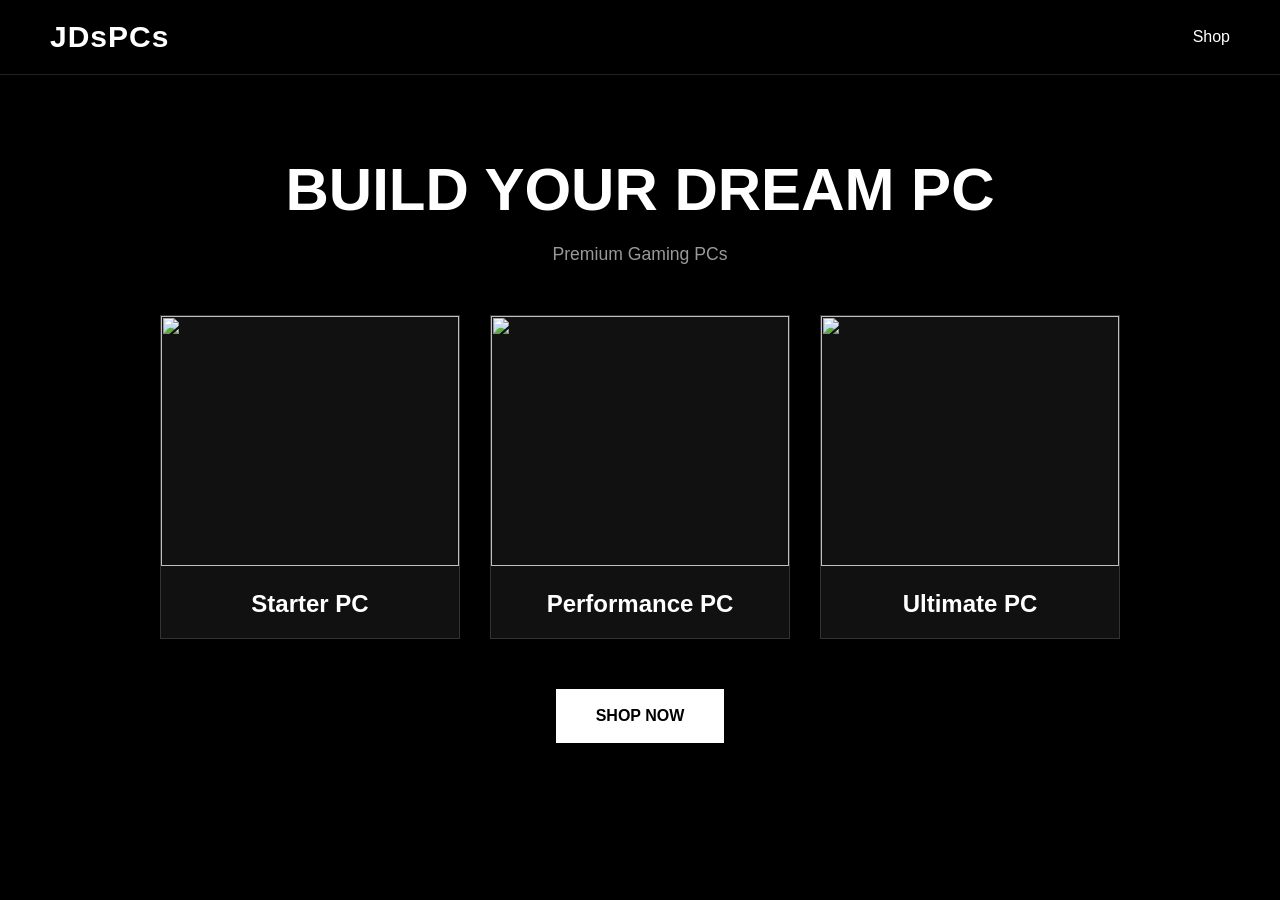
==== index.html @ 3a9521a5 "Add files via upload" ====
<!DOCTYPE html>
<html>
<head>
<link rel="stylesheet" href="style.css">
<meta charset="UTF-8">
<meta name="viewport" content="width=device-width, initial-scale=1.0">
<title>JDsPCs</title>

<style>

*{
margin:0;
padding:0;
box-sizing:border-box;
font-family:Arial,sans-serif;
}

body{
background:black;
color:white;
}

nav{
display:flex;
justify-content:space-between;
padding:20px 50px;
border-bottom:1px solid #222;
}

.logo{
font-size:30px;
font-weight:bold;
}

nav a{
color:white;
text-decoration:none;
}

.hero{
text-align:center;
padding:80px 20px;
}

.hero h1{
font-size:60px;
margin-bottom:20px;
}

.hero p{
color:#999;
margin-bottom:50px;
}

.featured{
display:flex;
justify-content:center;
gap:30px;
flex-wrap:wrap;
}

.pc{
width:300px;
background:#111;
border:1px solid #333;
}

.pc img{
width:100%;
height:250px;
object-fit:cover;
}

.pc h2{
padding:20px;
}

.shop-btn{
display:inline-block;
margin-top:50px;
padding:18px 40px;
background:white;
color:black;
text-decoration:none;
font-weight:bold;
}

</style>
</head>

<body>

<nav>
<div class="logo">JDsPCs</div>

<a href="shop.html">Shop</a>
</nav>

<section class="hero">

<h1>BUILD YOUR DREAM PC</h1>

<p>Premium Gaming PCs</p>

<div class="featured">

<div class="pc">
<img src="https://images.unsplash.com/photo-1587202372775-e229f172b9d7?w=800">
<h2>Starter PC</h2>
</div>

<div class="pc">
<img src="https://images.unsplash.com/photo-1593640408182-31c70c8268f5?w=800">
<h2>Performance PC</h2>
</div>

<div class="pc">
<img src="https://images.unsplash.com/photo-1547082299-de196ea013d6?w=800">
<h2>Ultimate PC</h2>
</div>

</div>

<a href="shop.html" class="shop-btn">
SHOP NOW
</a>

</section>

</body>
</html>
---- style.css ----
/* =========================
JDsPCs Main Stylesheet
========================= */

*{
margin:0;
padding:0;
box-sizing:border-box;
font-family:'Segoe UI',sans-serif;
}

html{
scroll-behavior:smooth;
}

body{
background:#000;
color:#fff;
overflow-x:hidden;
}

/* =========================
ANIMATIONS
========================= */

@keyframes fadeUp{

from{
opacity:0;
transform:translateY(30px);
}

to{
opacity:1;
transform:translateY(0);
}

}

@keyframes glow{

0%{
box-shadow:0 0 5px rgba(255,255,255,.1);
}

50%{
box-shadow:0 0 15px rgba(255,255,255,.25);
}

100%{
box-shadow:0 0 5px rgba(255,255,255,.1);
}

}

/* =========================
NAVBAR
========================= */

nav{
display:flex;
justify-content:space-between;
align-items:center;
padding:20px 50px;
border-bottom:1px solid #222;
background:#000;
position:sticky;
top:0;
z-index:1000;
}

.logo{
font-size:2rem;
font-weight:700;
letter-spacing:1px;
}

.nav-links a{
color:white;
text-decoration:none;
margin-left:25px;
transition:.3s;
}

.nav-links a:hover

/* =========================
CART BADGE
========================= */

#cartCount{
background:white;
color:black;
padding:2px 8px;
border-radius:50px;
font-weight:bold;
margin-left:6px;
transition:.3s;
}

#cartCount:hover{
transform:scale(1.15);
}

/* =========================
HERO SECTION
========================= */

.hero{
text-align:center;
padding:100px 20px;
animation:fadeUp .7s ease;
}

.hero h1{
font-size:4rem;
margin-bottom:20px;
}

.hero p{
color:#999;
font-size:1.1rem;
}

/* =========================
PRODUCTS
========================= */

.shop-grid{
display:grid;
grid-template-columns:repeat(auto-fit,minmax(320px,1fr));
gap:30px;
padding:40px;
max-width:1500px;
margin:auto;
}

.pc-card{
background:#111;
border:1px solid #222;
overflow:hidden;
transition:.3s;
animation:fadeUp .6s ease forwards;
}

.pc-card:hover{
transform:translateY(-10px);
border-color:#555;
}

.pc-card img{
width:100%;
height:250px;
object-fit:cover;
}

.pc-info{
padding:20px;
}

.pc-info h2{
margin-bottom:15px;
}

.spec{
color:#aaa;
margin-bottom:8px;
}

.price{
font-size:2rem;
font-weight:bold;
margin-top:15px;
}

/* =========================
BUTTONS
========================= */

button,
.cart-btn,
.shop-btn,
.checkout-btn,
.clear-btn{

background:white;
color:black;
border:none;
padding:15px 25px;
font-weight:bold;
cursor:pointer;
transition:all .25s ease;

}

button:hover,
.cart-btn:hover,
.shop-btn:hover,
.checkout-btn:hover{

transform:translateY(-4px);

box-shadow:
0 0 10px rgba(255,255,255,.4),
0 0 20px rgba(255,255,255,.2);

}

button:active,
.cart-btn:active,
.shop-btn:active,
.checkout-btn:active{

transform:translateY(1px) scale(.97);

}

.clear-btn{
background:#222;
color:white;
border:1px solid #444;
}

.clear-btn:hover{
transform:translateY(-4px);
background:#333;
}

/* =========================
CART PAGE
========================= */

.cart-container{
max-width:1400px;
margin:auto;
padding:30px;
display:grid;
grid-template-columns:2fr 1fr;
gap:30px;
}

.cart-item{
background:#111;
border:1px solid #222;
padding:25px;
margin-bottom:20px;
display:flex;
justify-content:space-between;
align-items:center;
animation:fadeUp .4s ease;
}

.item-details h2{
margin-bottom:10px;
}

.item-price{
color:#999;
}

.controls{
display:flex;
align-items:center;
gap:10px;
}

.quantity{
font-size:18px;
min-width:30px;
text-align:center;
}

/* =========================
ORDER SUMMARY
========================= */

.summary{
background:#111;
border:1px solid #222;
padding:30px;
height:fit-content;
position:sticky;
top:100px;
animation:fadeUp .5s ease;
}

.summary h2{
margin-bottom:20px;
}

.total{
font-size:2rem;
font-weight:bold;
margin:20px 0;
}

/* =========================
FOOTER
========================= */

footer{
text-align:center;
padding:50px;
color:#666;
}

/* =========================
MOBILE
========================= */

@media(max-width:900px){

.hero h1{
font-size:2.5rem;
}

.cart-container{
grid-template-columns:1fr;
}

nav{
padding:20px;
}

.shop-grid{
padding:20px;
}

}
.shop-controls{
display:flex;
justify-content:center;
gap:15px;
padding:20px;
flex-wrap:wrap;
}

#searchInput{
width:300px;
padding:14px;
background:#111;
border:1px solid #333;
color:white;
font-size:16px;
}

#searchInput:focus{
outline:none;
border-color:white;
}

#sortSelect{
padding:14px;
background:#111;
border:1px solid #333;
color:white;
cursor:pointer;
}
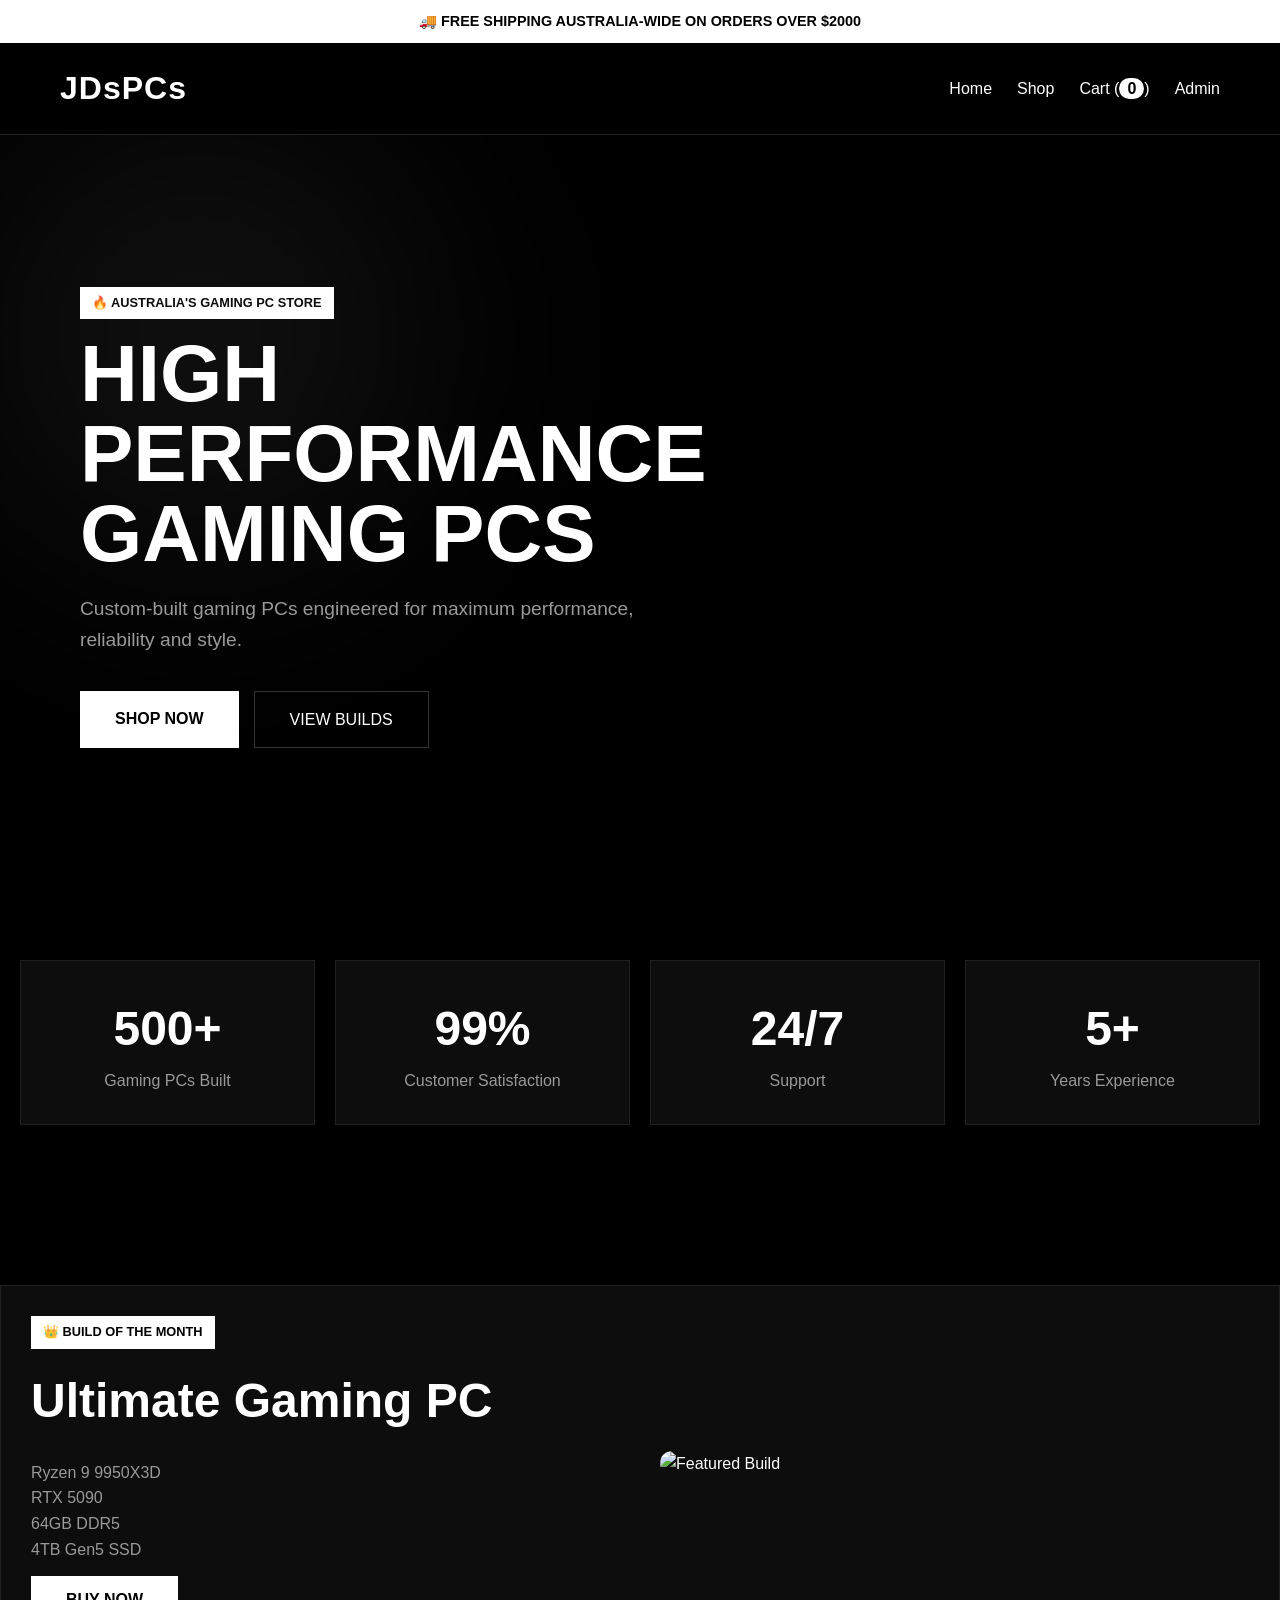
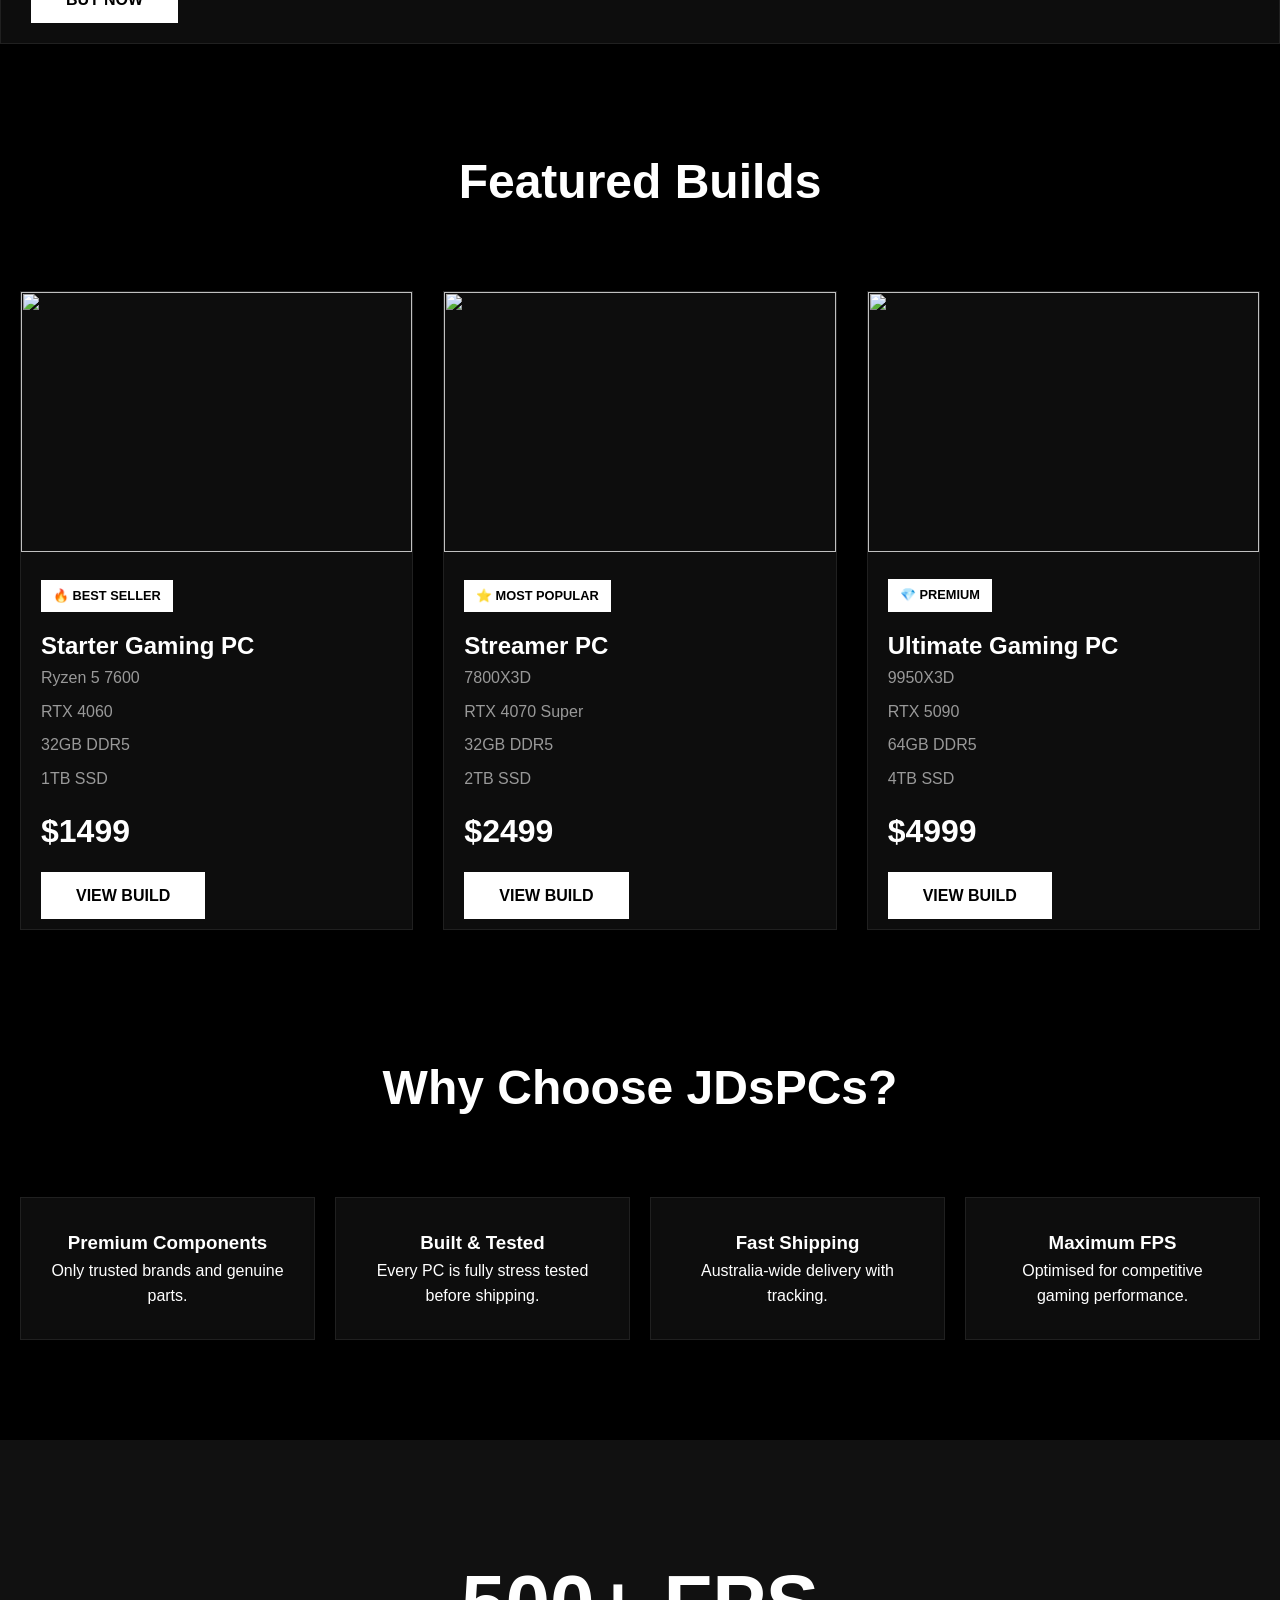
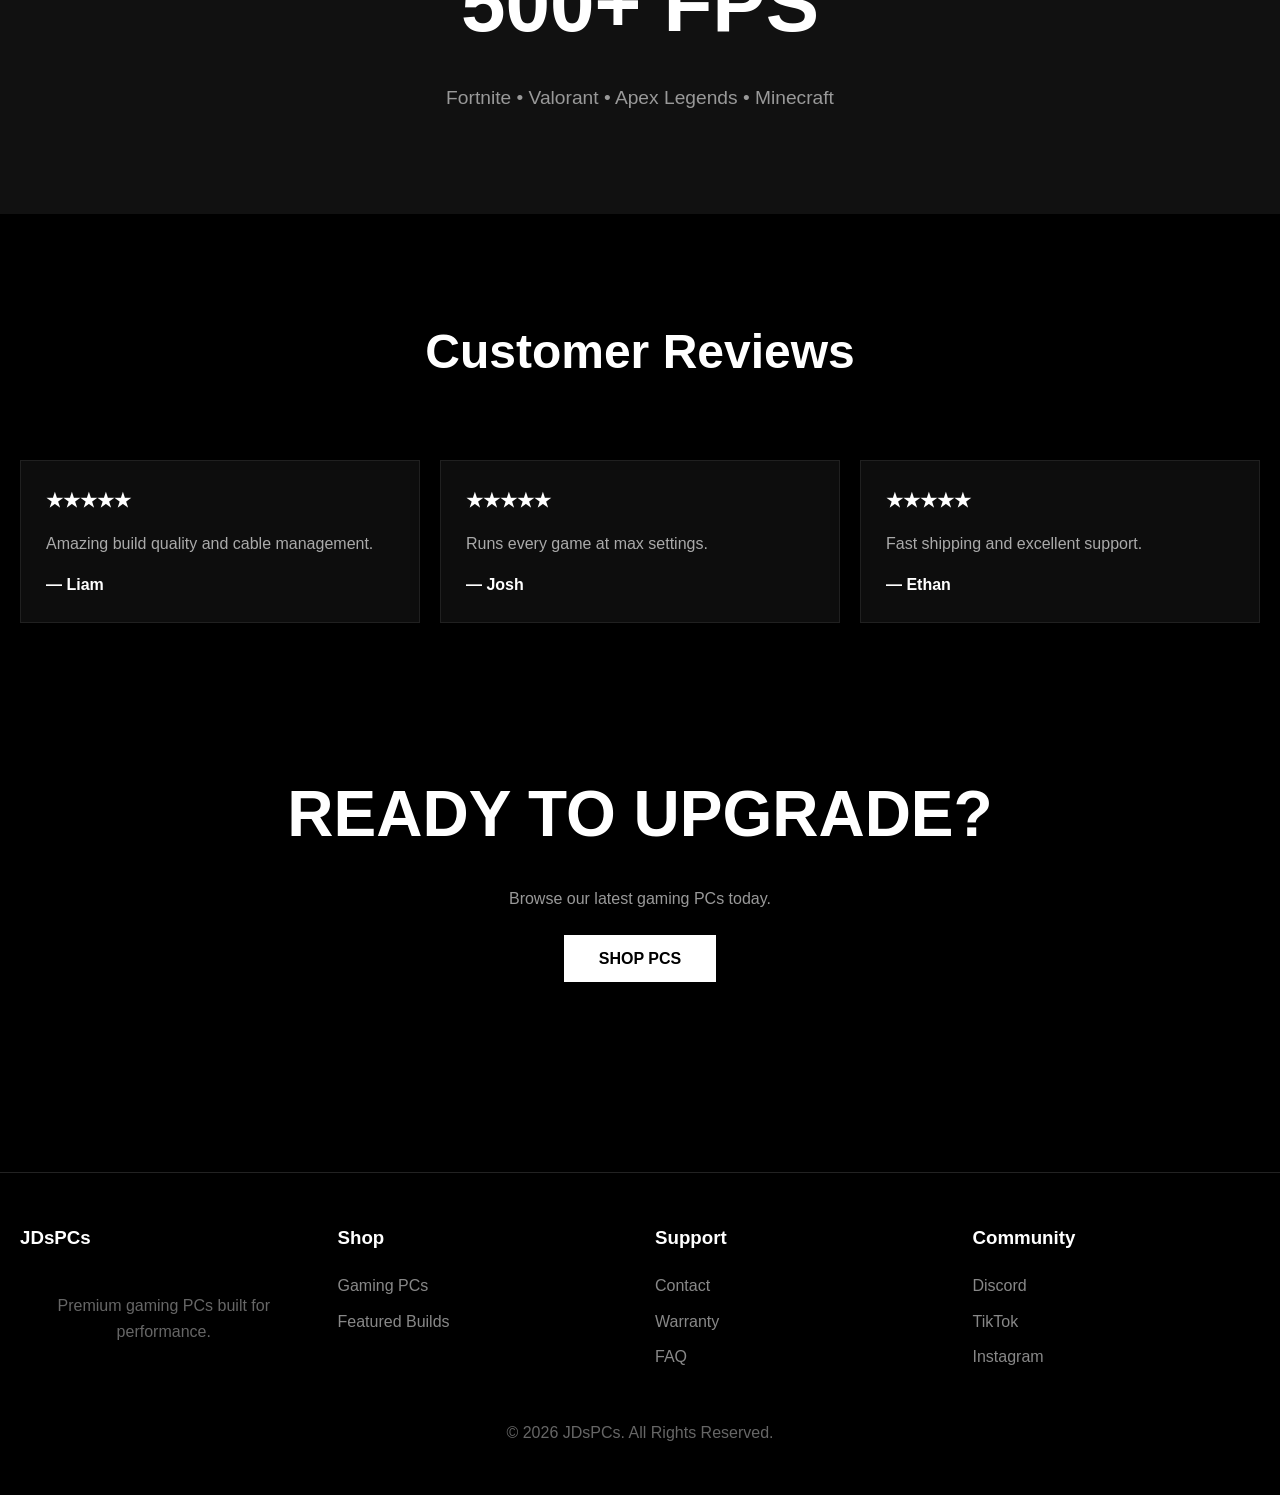
==== commit 2c4ebed8: "Add files via upload" ====
--- a/index.html
+++ b/index.html
@@ -1,131 +1,433 @@
 <!DOCTYPE html>
-<html>
+<html lang="en">
+
 <head>
-<link rel="stylesheet" href="style.css">
 <meta charset="UTF-8">
 <meta name="viewport" content="width=device-width, initial-scale=1.0">
-<title>JDsPCs</title>
-
-<style>
-
-*{
-margin:0;
-padding:0;
-box-sizing:border-box;
-font-family:Arial,sans-serif;
+
+<title>JDsPCs | Premium Gaming PCs</title>
+
+<link rel="stylesheet" href="style.css">
+</head>
+
+<body>
+
+<!-- Announcement -->
+
+<div class="announcement">
+🚚 FREE SHIPPING AUSTRALIA-WIDE ON ORDERS OVER $2000
+</div>
+
+<!-- Navbar -->
+
+<nav>
+
+<div class="logo">
+JDsPCs
+</div>
+
+<div class="nav-links">
+
+<a href="index.html">Home</a>
+<a href="shop.html">Shop</a>
+
+<a href="cart.html">
+Cart (<span id="cartCount">0</span>)
+</a>
+
+<a href="admin.html">Admin</a>
+
+</div>
+
+</nav>
+
+<!-- Hero -->
+
+<section class="hero">
+
+<div class="hero-content">
+
+<div class="hero-text">
+
+<span class="badge">
+🔥 AUSTRALIA'S GAMING PC STORE
+</span>
+
+<h1>
+HIGH PERFORMANCE
+GAMING PCS
+</h1>
+
+<p>
+Custom-built gaming PCs engineered for maximum
+performance, reliability and style.
+</p>
+
+<div class="hero-buttons">
+
+<a href="shop.html" class="primary-btn">
+SHOP NOW
+</a>
+
+<a href="#featured-builds" class="secondary-btn">
+VIEW BUILDS
+</a>
+
+</div>
+
+</section>
+
+<!-- Stats -->
+
+<section class="stats">
+
+<div class="stat">
+<h2>500+</h2>
+<p>Gaming PCs Built</p>
+</div>
+
+<div class="stat">
+<h2>99%</h2>
+<p>Customer Satisfaction</p>
+</div>
+
+<div class="stat">
+<h2>24/7</h2>
+<p>Support</p>
+</div>
+
+<div class="stat">
+<h2>5+</h2>
+<p>Years Experience</p>
+</div>
+
+</section>
+
+<!-- Featured Build -->
+
+<section class="featured-build">
+
+<div>
+
+<span class="badge">
+👑 BUILD OF THE MONTH
+</span>
+
+<h2 style="font-size:3rem;margin-bottom:20px;">
+Ultimate Gaming PC
+</h2>
+
+<p style="color:#999;margin-bottom:25px;">
+
+Ryzen 9 9950X3D<br>
+RTX 5090<br>
+64GB DDR5<br>
+4TB Gen5 SSD
+
+</p>
+
+<a href="shop.html" class="primary-btn">
+BUY NOW
+</a>
+
+</div>
+
+<img
+src="images/featured-build.jpg"
+alt="Featured Build"
+>
+
+</section>
+
+<!-- Featured PCs -->
+
+<h2
+id="featured-builds"
+class="section-title"
+>
+Featured Builds
+</h2>
+
+<div class="shop-grid">
+
+<div class="pc-card">
+
+<img src="images/pc1.jpg">
+
+<div class="pc-info">
+
+<span class="badge">
+🔥 BEST SELLER
+</span>
+
+<h2>Starter Gaming PC</h2>
+
+<div class="spec">Ryzen 5 7600</div>
+<div class="spec">RTX 4060</div>
+<div class="spec">32GB DDR5</div>
+<div class="spec">1TB SSD</div>
+
+<div class="price">$1499</div>
+
+<br>
+
+<a href="shop.html" class="primary-btn">
+VIEW BUILD
+</a>
+
+</div>
+
+</div>
+
+<div class="pc-card">
+
+<img src="images/pc2.jpg">
+
+<div class="pc-info">
+
+<span class="badge">
+⭐ MOST POPULAR
+</span>
+
+<h2>Streamer PC</h2>
+
+<div class="spec">7800X3D</div>
+<div class="spec">RTX 4070 Super</div>
+<div class="spec">32GB DDR5</div>
+<div class="spec">2TB SSD</div>
+
+<div class="price">$2499</div>
+
+<br>
+
+<a href="shop.html" class="primary-btn">
+VIEW BUILD
+</a>
+
+</div>
+
+</div>
+
+<div class="pc-card">
+
+<img src="images/pc3.jpg">
+
+<div class="pc-info">
+
+<span class="badge">
+💎 PREMIUM
+</span>
+
+<h2>Ultimate Gaming PC</h2>
+
+<div class="spec">9950X3D</div>
+<div class="spec">RTX 5090</div>
+<div class="spec">64GB DDR5</div>
+<div class="spec">4TB SSD</div>
+
+<div class="price">$4999</div>
+
+<br>
+
+<a href="shop.html" class="primary-btn">
+VIEW BUILD
+</a>
+
+</div>
+
+</div>
+
+</div>
+
+<!-- Why Choose Us -->
+
+<h2 class="section-title">
+Why Choose JDsPCs?
+</h2>
+
+<section class="features">
+
+<div class="feature-box">
+<h3>Premium Components</h3>
+<p>
+Only trusted brands and genuine parts.
+</p>
+</div>
+
+<div class="feature-box">
+<h3>Built & Tested</h3>
+<p>
+Every PC is fully stress tested before shipping.
+</p>
+</div>
+
+<div class="feature-box">
+<h3>Fast Shipping</h3>
+<p>
+Australia-wide delivery with tracking.
+</p>
+</div>
+
+<div class="feature-box">
+<h3>Maximum FPS</h3>
+<p>
+Optimised for competitive gaming performance.
+</p>
+</div>
+
+</section>
+
+<!-- Performance Banner -->
+
+<section class="fps-banner">
+
+<h2>500+ FPS</h2>
+
+<p>
+Fortnite • Valorant • Apex Legends • Minecraft
+</p>
+
+</section>
+
+<!-- Reviews -->
+
+<h2 class="section-title">
+Customer Reviews
+</h2>
+
+<section class="reviews">
+
+<div class="review">
+
+<h3>★★★★★</h3>
+
+<p>
+Amazing build quality and cable management.
+</p>
+
+<strong>— Liam</strong>
+
+</div>
+
+<div class="review">
+
+<h3>★★★★★</h3>
+
+<p>
+Runs every game at max settings.
+</p>
+
+<strong>— Josh</strong>
+
+</div>
+
+<div class="review">
+
+<h3>★★★★★</h3>
+
+<p>
+Fast shipping and excellent support.
+</p>
+
+<strong>— Ethan</strong>
+
+</div>
+
+</section>
+
+<!-- CTA -->
+
+<section class="cta">
+
+<h2>
+READY TO UPGRADE?
+</h2>
+
+<p>
+Browse our latest gaming PCs today.
+</p>
+
+<a href="shop.html" class="primary-btn">
+SHOP PCS
+</a>
+
+</section>
+
+<!-- Footer -->
+
+<footer>
+
+<div class="footer-grid">
+
+<div class="footer-column">
+
+<h3>JDsPCs</h3>
+
+<p>
+Premium gaming PCs built for performance.
+</p>
+
+</div>
+
+<div class="footer-column">
+
+<h3>Shop</h3>
+
+<a href="shop.html">Gaming PCs</a>
+<a href="shop.html">Featured Builds</a>
+
+</div>
+
+<div class="footer-column">
+
+<h3>Support</h3>
+
+<a href="#">Contact</a>
+<a href="#">Warranty</a>
+<a href="#">FAQ</a>
+
+</div>
+
+<div class="footer-column">
+
+<h3>Community</h3>
+
+<a href="#">Discord</a>
+<a href="#">TikTok</a>
+<a href="#">Instagram</a>
+
+</div>
+
+</div>
+
+<p>
+© 2026 JDsPCs. All Rights Reserved.
+</p>
+
+</footer>
+
+<script>
+
+function updateCartCount(){
+
+let cart =
+JSON.parse(localStorage.getItem("cart"))
+|| [];
+
+let count = 0;
+
+cart.forEach(item=>{
+count += item.quantity;
+});
+
+document.getElementById("cartCount").innerText =
+count;
+
 }
 
-body{
-background:black;
-color:white;
-}
-
-nav{
-display:flex;
-justify-content:space-between;
-padding:20px 50px;
-border-bottom:1px solid #222;
-}
-
-.logo{
-font-size:30px;
-font-weight:bold;
-}
-
-nav a{
-color:white;
-text-decoration:none;
-}
-
-.hero{
-text-align:center;
-padding:80px 20px;
-}
-
-.hero h1{
-font-size:60px;
-margin-bottom:20px;
-}
-
-.hero p{
-color:#999;
-margin-bottom:50px;
-}
-
-.featured{
-display:flex;
-justify-content:center;
-gap:30px;
-flex-wrap:wrap;
-}
-
-.pc{
-width:300px;
-background:#111;
-border:1px solid #333;
-}
-
-.pc img{
-width:100%;
-height:250px;
-object-fit:cover;
-}
-
-.pc h2{
-padding:20px;
-}
-
-.shop-btn{
-display:inline-block;
-margin-top:50px;
-padding:18px 40px;
-background:white;
-color:black;
-text-decoration:none;
-font-weight:bold;
-}
-
-</style>
-</head>
-
-<body>
-
-<nav>
-<div class="logo">JDsPCs</div>
-
-<a href="shop.html">Shop</a>
-</nav>
-
-<section class="hero">
-
-<h1>BUILD YOUR DREAM PC</h1>
-
-<p>Premium Gaming PCs</p>
-
-<div class="featured">
-
-<div class="pc">
-<img src="https://images.unsplash.com/photo-1587202372775-e229f172b9d7?w=800">
-<h2>Starter PC</h2>
-</div>
-
-<div class="pc">
-<img src="https://images.unsplash.com/photo-1593640408182-31c70c8268f5?w=800">
-<h2>Performance PC</h2>
-</div>
-
-<div class="pc">
-<img src="https://images.unsplash.com/photo-1547082299-de196ea013d6?w=800">
-<h2>Ultimate PC</h2>
-</div>
-
-</div>
-
-<a href="shop.html" class="shop-btn">
-SHOP NOW
-</a>
-
-</section>
+updateCartCount();
+
+</script>
 
 </body>
 </html>
--- a/style.css
+++ b/style.css
@@ -1,6 +1,6 @@
-/* =========================
-JDsPCs Main Stylesheet
-========================= */
+/* ===================================
+   JDsPCs Premium NZXT Gaming Theme
+=================================== */
 
 *{
 margin:0;
@@ -17,76 +17,87 @@
 background:#000;
 color:#fff;
 overflow-x:hidden;
-}
-
-/* =========================
-ANIMATIONS
-========================= */
+line-height:1.6;
+}
+
+/* ===================================
+   ANIMATIONS
+=================================== */
 
 @keyframes fadeUp{
-
 from{
 opacity:0;
-transform:translateY(30px);
-}
-
+transform:translateY(40px);
+}
 to{
 opacity:1;
 transform:translateY(0);
 }
-
 }
 
 @keyframes glow{
-
 0%{
-box-shadow:0 0 5px rgba(255,255,255,.1);
-}
-
+box-shadow:0 0 5px rgba(255,255,255,.05);
+}
 50%{
-box-shadow:0 0 15px rgba(255,255,255,.25);
-}
-
+box-shadow:0 0 25px rgba(255,255,255,.15);
+}
 100%{
-box-shadow:0 0 5px rgba(255,255,255,.1);
-}
-
-}
-
-/* =========================
-NAVBAR
-========================= */
+box-shadow:0 0 5px rgba(255,255,255,.05);
+}
+}
+
+/* ===================================
+   ANNOUNCEMENT BAR
+=================================== */
+
+.announcement{
+background:white;
+color:black;
+padding:10px;
+text-align:center;
+font-weight:700;
+font-size:.9rem;
+}
+
+/* ===================================
+   NAVBAR
+=================================== */
 
 nav{
 display:flex;
 justify-content:space-between;
 align-items:center;
-padding:20px 50px;
+padding:20px 60px;
+background:#000;
 border-bottom:1px solid #222;
-background:#000;
 position:sticky;
 top:0;
 z-index:1000;
+backdrop-filter:blur(10px);
 }
 
 .logo{
 font-size:2rem;
-font-weight:700;
+font-weight:800;
 letter-spacing:1px;
+}
+
+.nav-links{
+display:flex;
+align-items:center;
+gap:25px;
 }
 
 .nav-links a{
 color:white;
 text-decoration:none;
-margin-left:25px;
-transition:.3s;
-}
-
-.nav-links a:hover
-
-/* =========================
-CART BADGE
-========================= */
+transition:.3s;
+}
+
+.nav-links a:hover{
+color:#bbb;
+}
 
 #cartCount{
 background:white;
@@ -94,63 +105,229 @@
 padding:2px 8px;
 border-radius:50px;
 font-weight:bold;
-margin-left:6px;
-transition:.3s;
-}
-
-#cartCount:hover{
-transform:scale(1.15);
-}
-
-/* =========================
-HERO SECTION
-========================= */
+}
+
+/* ===================================
+   HERO
+=================================== */
 
 .hero{
-text-align:center;
-padding:100px 20px;
-animation:fadeUp .7s ease;
-}
-
-.hero h1{
-font-size:4rem;
+min-height:85vh;
+display:flex;
+align-items:center;
+padding:80px;
+position:relative;
+overflow:hidden;
+}
+
+.hero::before{
+content:"";
+position:absolute;
+width:700px;
+height:700px;
+background:radial-gradient(
+circle,
+rgba(255,255,255,.08),
+transparent 70%
+);
+filter:blur(80px);
+left:-150px;
+top:-150px;
+}
+
+.hero-content{
+max-width:1400px;
+margin:auto;
+width:100%;
+display:grid;
+grid-template-columns:1fr 1fr;
+gap:50px;
+align-items:center;
+}
+
+.hero-text{
+animation:fadeUp .8s ease;
+}
+
+.hero-text h1{
+font-size:5rem;
+line-height:1;
 margin-bottom:20px;
 }
 
-.hero p{
+.hero-text p{
+font-size:1.2rem;
 color:#999;
-font-size:1.1rem;
-}
-
-/* =========================
-PRODUCTS
-========================= */
+margin-bottom:35px;
+}
+
+.hero-buttons{
+display:flex;
+gap:15px;
+flex-wrap:wrap;
+}
+
+.hero-image img{
+width:100%;
+max-width:700px;
+animation:fadeUp 1s ease;
+}
+
+/* ===================================
+   BUTTONS
+=================================== */
+
+.primary-btn,
+button,
+.cart-btn,
+.shop-btn,
+.checkout-btn{
+
+background:white;
+color:black;
+padding:15px 35px;
+font-weight:bold;
+border:none;
+cursor:pointer;
+text-decoration:none;
+transition:.3s;
+}
+
+.primary-btn:hover,
+button:hover,
+.cart-btn:hover,
+.shop-btn:hover,
+.checkout-btn:hover{
+
+transform:translateY(-4px);
+
+box-shadow:
+0 0 10px rgba(255,255,255,.3),
+0 0 25px rgba(255,255,255,.15);
+}
+
+.secondary-btn{
+border:1px solid #333;
+padding:15px 35px;
+color:white;
+text-decoration:none;
+transition:.3s;
+}
+
+.secondary-btn:hover{
+background:#111;
+}
+
+/* ===================================
+   GLASS PANELS
+=================================== */
+
+.featured-build,
+.feature-box,
+.review,
+.summary,
+.cart-item,
+.pc-card,
+.stat{
+
+background:rgba(17,17,17,.8);
+
+backdrop-filter:blur(12px);
+
+border:1px solid rgba(255,255,255,.08);
+}
+
+/* ===================================
+   FEATURED BUILD
+=================================== */
+
+.featured-build{
+max-width:1400px;
+margin:100px auto;
+padding:30px;
+display:grid;
+grid-template-columns:1fr 1fr;
+gap:40px;
+align-items:center;
+}
+
+.featured-build img{
+width:100%;
+border-radius:12px;
+}
+
+.badge{
+display:inline-block;
+background:white;
+color:black;
+padding:6px 12px;
+font-size:.8rem;
+font-weight:bold;
+margin-bottom:15px;
+}
+
+/* ===================================
+   STATS
+=================================== */
+
+.stats{
+max-width:1400px;
+margin:auto;
+padding:60px 20px;
+display:grid;
+grid-template-columns:repeat(4,1fr);
+gap:20px;
+}
+
+.stat{
+padding:30px;
+text-align:center;
+}
+
+.stat h2{
+font-size:3rem;
+}
+
+.stat p{
+color:#999;
+}
+
+/* ===================================
+   SECTION TITLES
+=================================== */
+
+.section-title{
+text-align:center;
+font-size:3rem;
+margin:100px 0 50px;
+}
+
+/* ===================================
+   SHOP GRID
+=================================== */
 
 .shop-grid{
+max-width:1500px;
+margin:auto;
+padding:20px;
 display:grid;
 grid-template-columns:repeat(auto-fit,minmax(320px,1fr));
 gap:30px;
-padding:40px;
-max-width:1500px;
-margin:auto;
 }
 
 .pc-card{
-background:#111;
-border:1px solid #222;
 overflow:hidden;
 transition:.3s;
-animation:fadeUp .6s ease forwards;
 }
 
 .pc-card:hover{
-transform:translateY(-10px);
-border-color:#555;
+transform:translateY(-8px);
+border-color:#444;
 }
 
 .pc-card img{
 width:100%;
-height:250px;
+height:260px;
 object-fit:cover;
 }
 
@@ -158,12 +335,8 @@
 padding:20px;
 }
 
-.pc-info h2{
-margin-bottom:15px;
-}
-
 .spec{
-color:#aaa;
+color:#999;
 margin-bottom:8px;
 }
 
@@ -173,186 +346,443 @@
 margin-top:15px;
 }
 
-/* =========================
-BUTTONS
-========================= */
-
-button,
-.cart-btn,
-.shop-btn,
-.checkout-btn,
-.clear-btn{
-
-background:white;
-color:black;
-border:none;
-padding:15px 25px;
-font-weight:bold;
-cursor:pointer;
-transition:all .25s ease;
-
-}
-
-button:hover,
-.cart-btn:hover,
-.shop-btn:hover,
-.checkout-btn:hover{
-
-transform:translateY(-4px);
-
-box-shadow:
-0 0 10px rgba(255,255,255,.4),
-0 0 20px rgba(255,255,255,.2);
-
-}
-
-button:active,
-.cart-btn:active,
-.shop-btn:active,
-.checkout-btn:active{
-
-transform:translateY(1px) scale(.97);
-
-}
-
-.clear-btn{
-background:#222;
-color:white;
-border:1px solid #444;
-}
-
-.clear-btn:hover{
-transform:translateY(-4px);
-background:#333;
-}
-
-/* =========================
-CART PAGE
-========================= */
-
-.cart-container{
+/* ===================================
+   FEATURES
+=================================== */
+
+.features{
 max-width:1400px;
 margin:auto;
+padding:20px;
+display:grid;
+grid-template-columns:repeat(auto-fit,minmax(250px,1fr));
+gap:20px;
+}
+
+.feature-box{
 padding:30px;
+text-align:center;
+transition:.3s;
+}
+
+.feature-box:hover{
+transform:translateY(-5px);
+}
+
+/* ===================================
+   FPS BANNER
+=================================== */
+
+.fps-banner{
+text-align:center;
+padding:100px 20px;
+background:#111;
+margin-top:80px;
+}
+
+.fps-banner h2{
+font-size:5rem;
+margin-bottom:15px;
+}
+
+.fps-banner p{
+color:#999;
+font-size:1.2rem;
+}
+
+/* ===================================
+   REVIEWS
+=================================== */
+
+.reviews{
+max-width:1400px;
+margin:auto;
+padding:20px;
+display:grid;
+grid-template-columns:repeat(auto-fit,minmax(300px,1fr));
+gap:20px;
+}
+
+.review{
+padding:25px;
+}
+
+.review p{
+margin:15px 0;
+color:#aaa;
+}
+
+/* ===================================
+   CTA
+=================================== */
+
+.cta{
+text-align:center;
+padding:120px 20px;
+}
+
+.cta h2{
+font-size:4rem;
+margin-bottom:20px;
+}
+
+.cta p{
+color:#999;
+margin-bottom:35px;
+}
+
+/* ===================================
+   PREMIUM CART PAGE
+=================================== */
+
+.cart-page{
+max-width:1500px;
+margin:auto;
+padding:40px;
 display:grid;
 grid-template-columns:2fr 1fr;
 gap:30px;
 }
 
-.cart-item{
-background:#111;
-border:1px solid #222;
+.cart-list{
+display:flex;
+flex-direction:column;
+gap:20px;
+}
+
+/* CART CARD */
+
+.cart-card{
+background:rgba(17,17,17,.85);
+backdrop-filter:blur(12px);
+border:1px solid rgba(255,255,255,.08);
+border-radius:18px;
 padding:25px;
-margin-bottom:20px;
 display:flex;
 justify-content:space-between;
 align-items:center;
+transition:.3s;
 animation:fadeUp .4s ease;
 }
 
-.item-details h2{
+.cart-card:hover{
+transform:translateY(-5px);
+border-color:#444;
+box-shadow:0 0 25px rgba(255,255,255,.05);
+}
+
+/* PRODUCT INFO */
+
+.product-info{
+display:flex;
+align-items:center;
+gap:25px;
+}
+
+.product-info img{
+width:140px;
+height:140px;
+object-fit:cover;
+border-radius:14px;
+border:1px solid #333;
+transition:.3s;
+}
+
+.cart-card:hover img{
+transform:scale(1.03);
+}
+
+.product-text h2{
 margin-bottom:10px;
-}
-
-.item-price{
+font-size:1.4rem;
+}
+
+.product-text p{
 color:#999;
-}
+font-size:1rem;
+}
+
+/* QUANTITY CONTROLS */
 
 .controls{
 display:flex;
 align-items:center;
-gap:10px;
+gap:12px;
+}
+
+.controls button{
+width:42px;
+height:42px;
+border:none;
+border-radius:12px;
+background:white;
+color:black;
+font-weight:bold;
+font-size:18px;
+cursor:pointer;
+transition:.25s;
+}
+
+.controls button:hover{
+transform:translateY(-2px);
+box-shadow:0 0 15px rgba(255,255,255,.2);
 }
 
 .quantity{
-font-size:18px;
-min-width:30px;
-text-align:center;
-}
-
-/* =========================
-ORDER SUMMARY
-========================= */
-
-.summary{
-background:#111;
-border:1px solid #222;
+font-size:1.2rem;
+font-weight:700;
+min-width:35px;
+text-align:center;
+}
+
+/* RED X BUTTON */
+
+.remove-btn{
+background:transparent !important;
+border:none !important;
+color:#ff4d4d !important;
+font-size:30px !important;
+font-weight:bold;
+cursor:pointer;
+width:auto !important;
+height:auto !important;
+padding:0 10px !important;
+transition:.25s;
+}
+
+.remove-btn:hover{
+color:#ff0000 !important;
+transform:scale(1.2);
+text-shadow:0 0 10px rgba(255,0,0,.6);
+}
+
+/* ORDER SUMMARY */
+
+.summary-card{
+background:rgba(17,17,17,.85);
+backdrop-filter:blur(12px);
+border:1px solid rgba(255,255,255,.08);
+border-radius:18px;
 padding:30px;
-height:fit-content;
 position:sticky;
 top:100px;
-animation:fadeUp .5s ease;
-}
-
-.summary h2{
-margin-bottom:20px;
+height:fit-content;
+}
+
+.summary-card h2{
+margin-bottom:25px;
+}
+
+.summary-row{
+display:flex;
+justify-content:space-between;
+margin-bottom:15px;
+color:#bbb;
 }
 
 .total{
 font-size:2rem;
+font-weight:700;
+margin-top:20px;
+}
+
+/* CHECKOUT BUTTON */
+
+.checkout-btn{
+display:block;
+width:100%;
+text-align:center;
+margin-top:20px;
+padding:18px;
+background:white;
+color:black;
 font-weight:bold;
-margin:20px 0;
-}
-
-/* =========================
-FOOTER
-========================= */
+text-decoration:none;
+border-radius:12px;
+transition:.3s;
+}
+
+.checkout-btn:hover{
+transform:translateY(-3px);
+box-shadow:
+0 0 10px rgba(255,255,255,.3),
+0 0 25px rgba(255,255,255,.15);
+}
+
+/* CLEAR CART */
+
+.clear-btn{
+width:100%;
+margin-top:15px;
+padding:15px;
+background:#181818;
+border:1px solid #333;
+color:white;
+border-radius:12px;
+cursor:pointer;
+transition:.3s;
+}
+
+.clear-btn:hover{
+background:#222;
+}
+
+/* EMPTY CART */
+
+.empty-cart{
+background:rgba(17,17,17,.85);
+backdrop-filter:blur(12px);
+border:1px solid rgba(255,255,255,.08);
+border-radius:18px;
+padding:80px;
+text-align:center;
+}
+
+.empty-cart h2{
+font-size:4rem;
+margin-bottom:20px;
+}
+
+.empty-cart h3{
+margin-bottom:10px;
+}
+
+.empty-cart p{
+color:#999;
+margin-bottom:25px;
+}
+
+/* MOBILE */
+
+@media(max-width:900px){
+
+.cart-page{
+grid-template-columns:1fr;
+padding:20px;
+}
+
+.cart-card{
+flex-direction:column;
+gap:20px;
+text-align:center;
+}
+
+.product-info{
+flex-direction:column;
+}
+
+.summary-card{
+position:relative;
+top:0;
+}
+
+}
+
+/* ===================================
+   FOOTER
+=================================== */
 
 footer{
-text-align:center;
-padding:50px;
+border-top:1px solid #222;
+margin-top:80px;
+padding:50px 20px;
+}
+
+.footer-grid{
+max-width:1400px;
+margin:auto;
+display:grid;
+grid-template-columns:repeat(4,1fr);
+gap:30px;
+}
+
+.footer-column h3{
+margin-bottom:20px;
+}
+
+.footer-column a{
+display:block;
+text-decoration:none;
+color:#888;
+margin-bottom:10px;
+}
+
+.footer-column a:hover{
+color:white;
+}
+
+footer p{
+text-align:center;
+margin-top:40px;
 color:#666;
 }
 
-/* =========================
-MOBILE
-========================= */
-
-@media(max-width:900px){
-
-.hero h1{
-font-size:2.5rem;
-}
-
-.cart-container{
-grid-template-columns:1fr;
-}
-
-nav{
-padding:20px;
-}
-
-.shop-grid{
-padding:20px;
-}
-
-}
+/* ===================================
+   SEARCH + SORT
+=================================== */
+
 .shop-controls{
 display:flex;
 justify-content:center;
 gap:15px;
-padding:20px;
+padding:25px;
 flex-wrap:wrap;
 }
 
-#searchInput{
-width:300px;
-padding:14px;
-background:#111;
-border:1px solid #333;
-color:white;
-font-size:16px;
-}
-
-#searchInput:focus{
-outline:none;
-border-color:white;
-}
-
+#searchInput,
 #sortSelect{
 padding:14px;
 background:#111;
 border:1px solid #333;
 color:white;
-cursor:pointer;
-}
+}
+
+#searchInput{
+width:300px;
+}
+
+/* ===================================
+   MOBILE
+=================================== */
+
+@media(max-width:900px){
+
+nav{
+padding:20px;
+}
+
+.hero{
+padding:50px 20px;
+}
+
+.hero-content{
+grid-template-columns:1fr;
+text-align:center;
+}
+
+.hero-text h1{
+font-size:3rem;
+}
+
+.stats{
+grid-template-columns:1fr 1fr;
+}
+
+.featured-build{
+grid-template-columns:1fr;
+}
+
+.footer-grid{
+grid-template-columns:1fr;
+text-align:center;
+}
+
+.cart-container{
+grid-template-columns:1fr;
+}
+
+.fps-banner h2{
+font-size:3rem;
+}
+
+}
